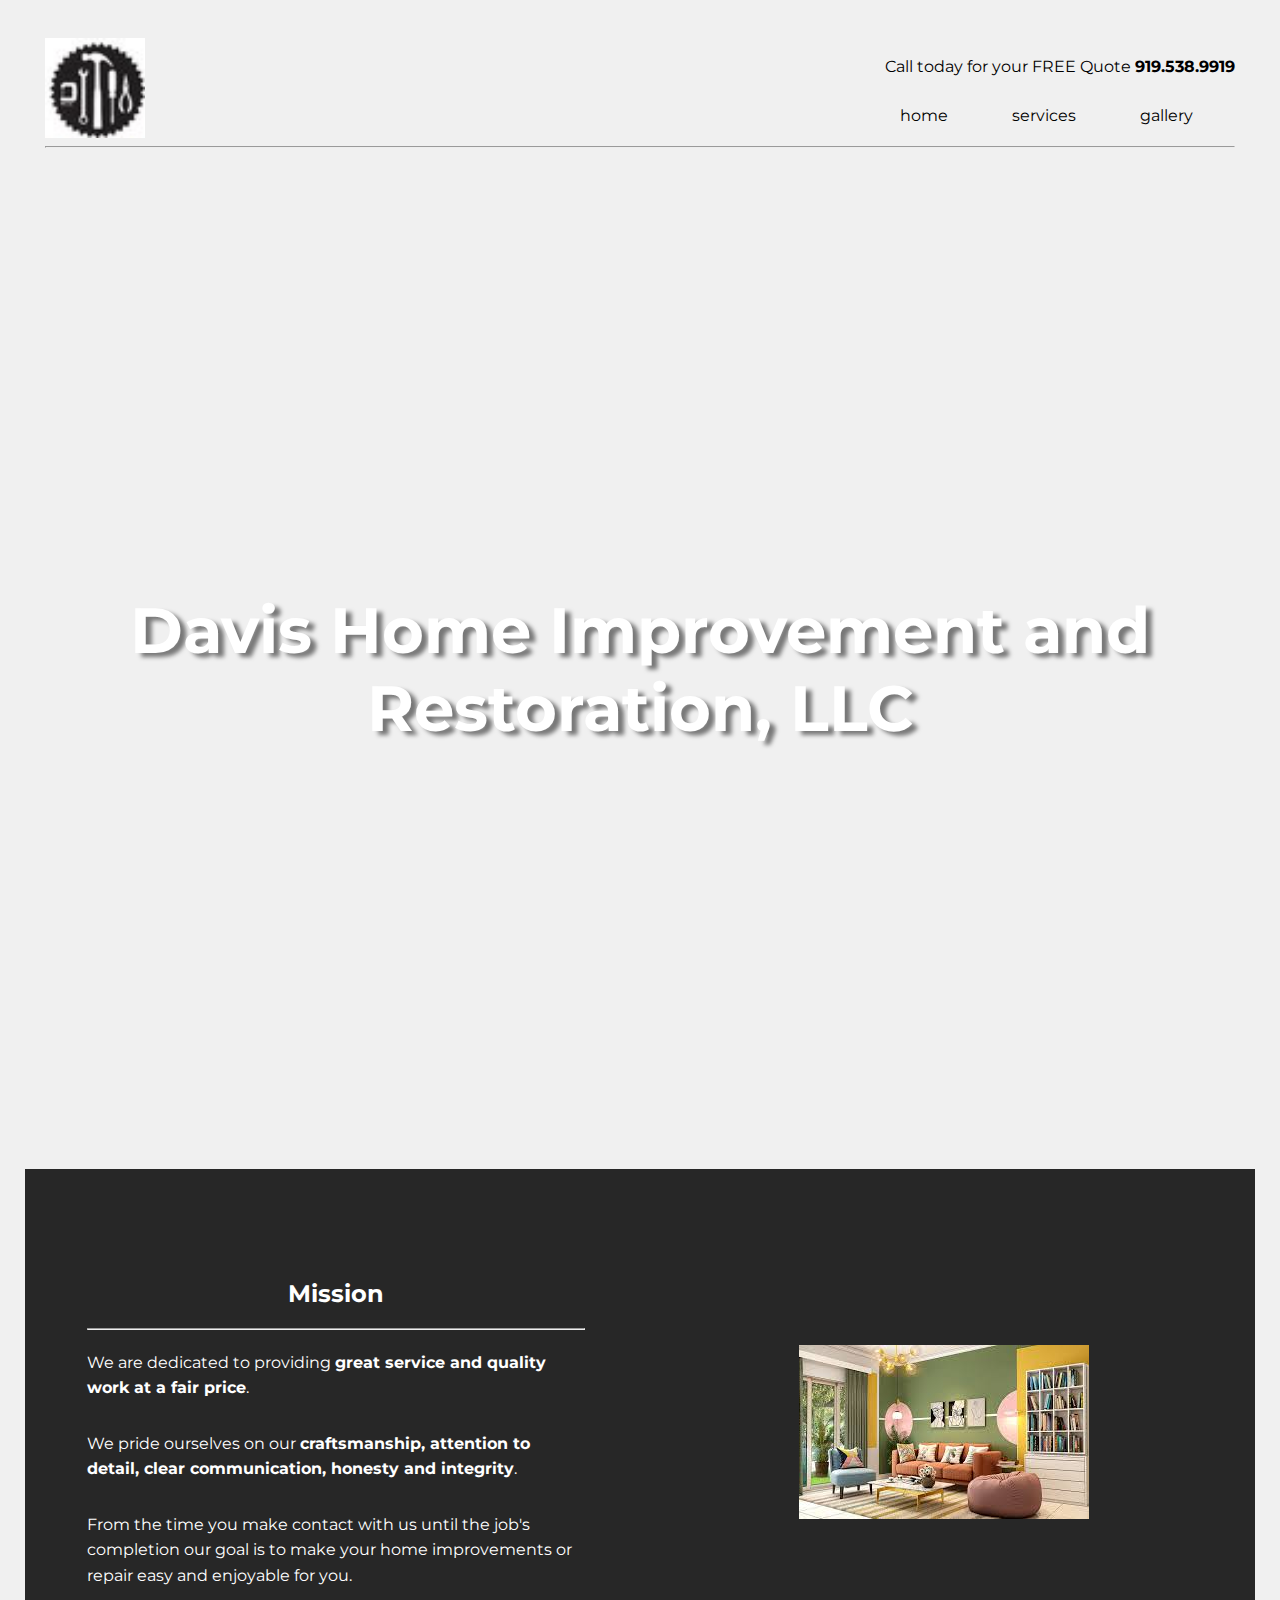
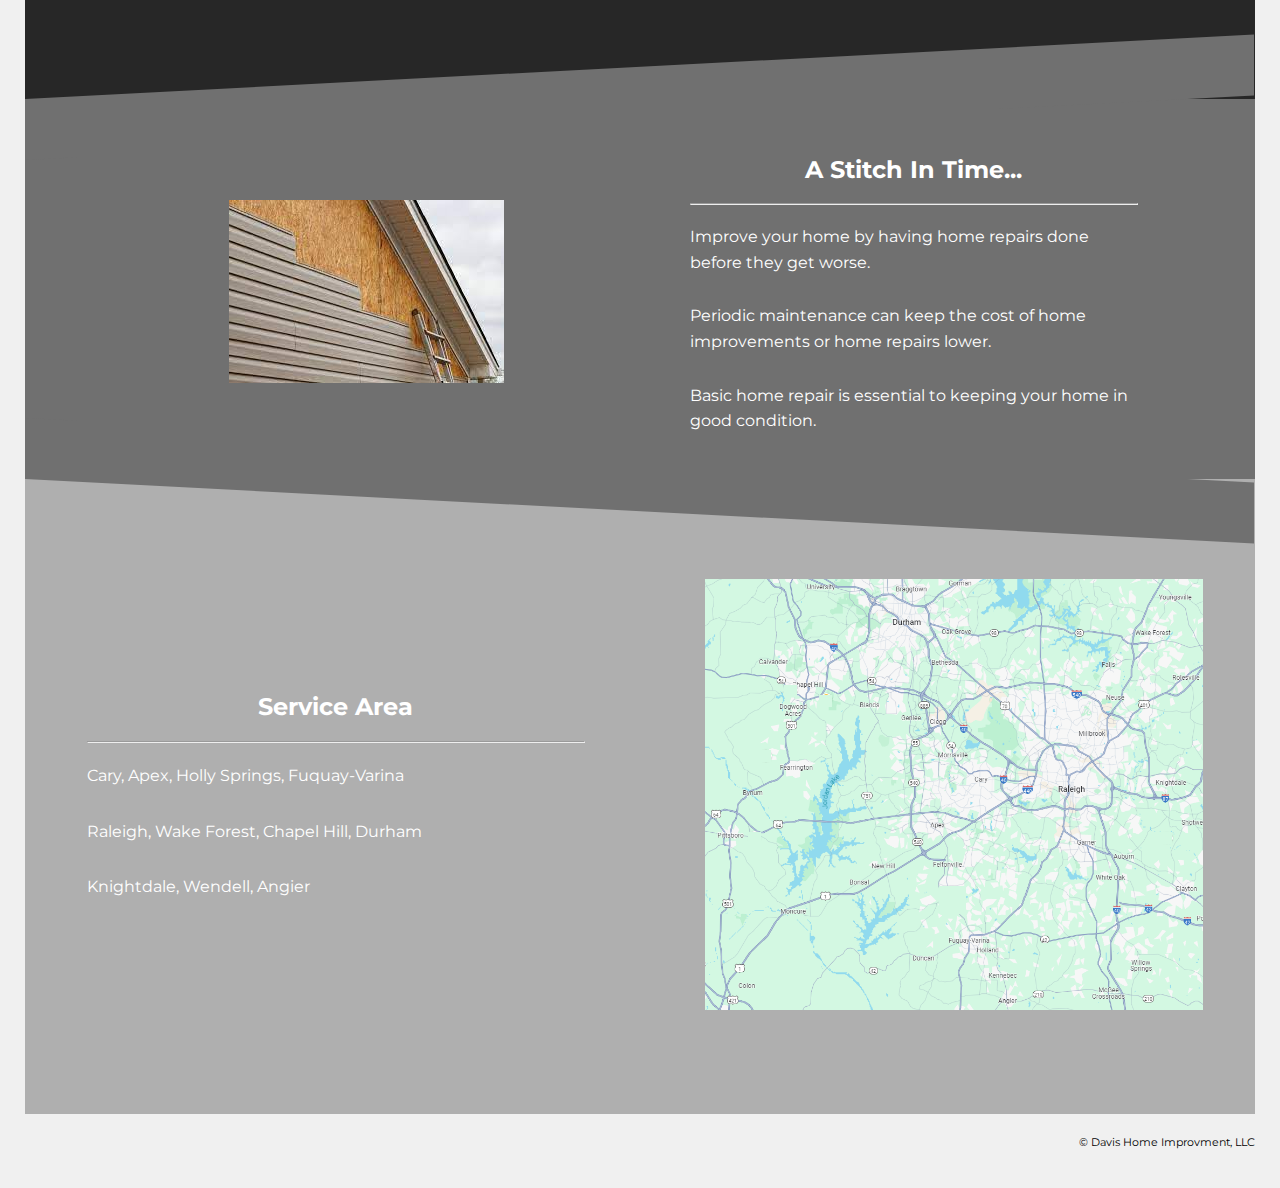
==== index.html @ 8550ffd0 "Add files via upload" ====
<!DOCTYPE html>
<html lang="en">

<head>
  <meta charset="UTF-8">
  <meta name="viewport" content="width=device-width, initial-scale=1">
  <meta http-equiv="X-UA-Compatible" content="ie-edge">
  <title>Davis Home Improvement</title>
  <link rel="stylesheet" href="css/main.css">
  <link rel="stylesheet" href="css/index.css">
</head>

<body>
  <!-- Wrapper -->
  <div id="wrapper">

    <!-- Header -->
    <section class="header-container">
      <header id="header">
        <img src="img/logo.png" alt="DavisHomeImprovement Logo" class="logo">
        <div class="header-nav-container">
          <p>Call today for your FREE Quote  <strong>919.538.9919</strong></p>
          <nav class="hamburger-menu">
            <div class="hamburger-icon">
              <div class="bar"></div>
              <div class="bar"></div>
              <div class="bar"></div>
            </div>
            <ul class="hamburger-menu-items">
              <li><a href="./">home</a></li>
              <li><a href="html/services.html">services</a></li>
              <li><a href="html/gallery.html">gallery</a></li>
            </ul>
          </nav>
          <nav class="site-menu">
            <ul class="site-menu-items">
              <li><a href="./">home</a></li>
              <li><a href="html/services.html">services</a></li>
              <li><a href="html/gallery.html">gallery</a></li>
            </ul>
          </nav>
        </div>
      </header>
      <hr>
    </section>

    <!-- Content -->
    <article id="home">
      <div class="header-wrapper">
        <div class="parallax">
          <header class="header">
            <h1>Davis Home Improvement and Restoration, LLC</h1>
          </header>
        </div>
      </div>

      <!-- Sales and Service -->
      <section class="content-wrapper">
        <div class="mission-container">
          <div class="content-left">
            <ul>
              <li>
                <img src="img/home/mission.jpg" alt="Paint_house.jpg">
              </li>
              <li>
                <h2>Mission</h2>
                <hr>
                <p>We are dedicated to providing <strong>great service and quality work at a fair price</strong>.</p>
                <p>We pride ourselves on our <strong>craftsmanship, attention to detail, clear communication, honesty and integrity</strong>.</p>
                <p>From the time you make contact with us until the job's completion our goal is to make your home improvements or repair easy and enjoyable for you.</p>
              </li>
            </ul>
          </div>
        </div>
        <div class="repair-container">
          <div class="content-right">
            <ul>
              <li>
                <img src="img/home/siding.jpg" alt="siding2.jpg">
              </li>
              <li>
                <h2>A Stitch In Time...</h2>
                <hr>
                <p>Improve your home by having home repairs done before they get worse.</p>
                <p>Periodic maintenance can keep the cost of home improvements or home repairs lower.</p>
                <p>Basic home repair is essential to keeping your home in good condition.</p>
              </li>   
            </ul>
          </div>
        </div>
        <div class="coverage-container">
          <div class="content-left">
            <ul>
              <li>
                <img src="img/home/coverage_map.png" alt="map.png">
              </li>
              <li>
                <h2>Service Area</h2>
                <hr>
                <p>Cary, Apex, Holly Springs, Fuquay-Varina</p>
                <p>Raleigh, Wake Forest, Chapel Hill, Durham</p>
                <p>Knightdale, Wendell, Angier</p>
              </li>
            </ul>
          </div>
        </div>
      </section>
    </article>

    <!-- Footer -->
    <footer id="footer">
      <p class="copyright">&copy; Davis Home Improvment, LLC</p>
    </footer>

  </div>

  <!-- Scripts -->
  <script src="js/scripts.js"></script>
</body>
</html>
---- css/main.css ----
@import url('https://fonts.googleapis.com/css?family=Montserrat:400,600');

/* ##################################################
   ------------ General styles ------------
   Strctured for mobile screens first with larger 
   screens handled via media queries at the end
   ################################################## */



   
/* ------------ General styles ------------ */

body, html {
    margin: 0;
    max-width: 1400px;
    padding: 1%;
    font-family: 'Montserrat', sans-serif;
    background-color: rgb(240, 240, 240);
}

p, blockquote {
  font-size: 1em;    /* 1em = 16px = browser default */
  line-height: 1.6em;
}




/* ------------ Header/banner styles ------------ */

.header-container {
  text-align: right;
  padding: .8em 1.2em;                /* Applies to top+bottom, left+right */
}

header {
  display: flex;                      /* Structure elements into columns */
  justify-content: space-between;
}

.logo {
  width: 100px;                       /* em=relative, px=absolute units */
}

/* container position=relative, both element position=absolute to stack them */
.header-nav-container nav {
    position: relative;
}

/* Hamburger icon style */
.hamburger-icon {
  display: block;
  width: 30px;
  height: 30px;
  position: absolute;
  top: 0;
  right: 0;
  cursor: pointer;
}

.bar {
  display: block;
  width: 100%;
  height: 3px;
  background-color: #000;
  margin: 5px 0;
}

/* Hamburger menu style */
.hamburger-menu {
  display: block;
  position: absolute;
  top: 0;
  right: 0;
  padding: 10px;
  z-index: 1000;
}

.hamburger-menu-items {
  display: none;
  list-style: none;
  padding: 0;
  margin: 0;
  position: fixed;
  width: 60%;
  top: 0;
  right: 0;
  text-align: left;
  background: rgb(62, 69, 73);
  height: 30%;
  padding-top: 3em;
}

.hamburger-menu-items li a {
  color: white;
  text-decoration: none;
  display: block;
  width: 100%;
  padding: 1em 2em;
}

.hamburger-menu-items li:hover {
  background-color: rgb(85, 94, 100);
}

/* Hamburger menu slide-in animation */
.show-menu {
  display: block !important;
}

.slide-in {
  animation: slideIn 0.3s forwards;
}

@keyframes slideIn {
  from { transform: translateX(100%); }
  to { transform: translateX(0); }
}


/* Horizontal site menu style */
.site-menu {
  position: absolute;
  top: 0;
  right: 0;
  padding: 10px;
  z-index: 999;
}

.site-menu-items {
  display: none;
  list-style: none;
  padding: 0;
  margin: 0;
  position: fixed;
  width: auto;
  top: 0;
  right: 0;
  text-align: left;
  background: none;
  height: 100%;
  z-index: 7;
  padding-top: 0;
}

.site-menu-items li a {
  color: black;
  text-decoration: none;
  background-color: inherit;
  text-align: right;
  padding: 1em 2em;
}

.site-menu-items li a:hover {
  background-color: rgb(85, 94, 100);
}




/* ------------ Footer styles ------------ */

#footer {
  margin-top: 20px;
  text-align: right;
  font-size: .7em;
}




/* ------------ Styles for Larger Screens ------------ */

@media only screen and (min-width: 768px) {

  /* Header -- Change to site navigation menu */
  .hamburger-menu {
    display: none;
  }

  .site-menu-items {
    display: flex;
    position: inherit;
  }
}
---- css/index.css ----
@import url('https://fonts.googleapis.com/css?family=Montserrat:400,600');

/* ##################################################
   ------------ Home page styles ------------
   Strctured for mobile screens first with larger 
   screens handled via media queries at the end
   ################################################## */




/* Create an image with parallax scrolling effect */
.parallax {
  background-image: url('../img/home/parallax.jpg');
  height: 1000px;    /* Set fixed height for the parallax section */
  width: 100%;
  background-attachment: fixed;
  background-position: center;
  background-repeat: no-repeat;
  background-size: cover;
  position: relative;   /* Enable absolute positioning of children */
  display: flex;
  align-items: center;
  justify-content: center;
  overflow: hidden;
}

.header {
  color: white;
  font-size: 2em;
  text-shadow: 6px 4px 4px rgb(0, 0, 0, 0.5);
  text-align: center;
  padding: 20px;
}




/* Create zig-zag container effect: much harder than it looks */
.content-wrapper {
  overflow: hidden;
}

.mission-container {
  width: 100%;
  background: #272727;
  padding: 4em 0 4em;
}

.repair-container {
  width: 100%;
  background: #707070;
  position: relative;
  padding-top: 10px;
  box-sizing: border-box;
  z-index: 1;
}

.repair-container::before {
  content: '';
  position: absolute;
  top: 0;
  left: 0;
  width: 100%;
  height: 16%; /* Adjust this to control the height of the skewed part */
  background: inherit;
  transform: skewY(-3deg); /* Adjust this value to control the angle of the skew */
  transform-origin: 0% 0%;
  z-index: -1;
}

.repair-container::after {
  content: '';
  position: absolute;
  bottom: 0;
  left: 0;
  width: 100%;
  height: 16%; /* Adjust this to control the height of the skewed part */
  background: inherit;
  transform: skewY(3deg); /* Adjust this value to control the angle of the skew */
  transform-origin: 0% 0%;
  z-index: -1;
  overflow: hidden;
}

.coverage-container {
  width: 100%;
  background: #afafaf;
  padding: 4em 0 4em;
}

.content-left, 
.content-right {
  background-color: inherit;
  padding: 10px;
  display: flex;
  flex-direction: column;
  align-items: center;
  text-align: center;
  color: white;
  height: 100%;           /* Allow cards to expand based on content */
  max-width: 90%;
  margin: 0 auto;
}

.content-left ul,
.content-right ul {
  list-style: none;
  display: flex;
  flex-direction: column;
  align-items: center;
  padding: 0;
}

.content-left img,
.content-right img {
  max-width: 100%;
  max-height: 100%;
  width: auto;
  height: auto;
  height: auto;
  padding: 10px;
  object-fit: contain;
}

.content-left p,
.content-right p {
  padding: 2% 0;
  text-align: left;
  margin: 10px 0;
}

.content-left hr,
.content-right hr {
  color: #C4C4C4;
}




/* ------------ Styles for Larger Screens ------------ */

@media only screen and (min-width: 768px) {

  /* Show two cards per row */
  .content-left ul,
  .content-right ul {
    flex-direction: row;
    align-items: center;
    justify-content: space-between;
  }

  .content-left ul {
    flex-direction: row-reverse;
  }

  .content-left li,
  .content-right li {
    flex: 1;
    max-width: 45%;
  }
}
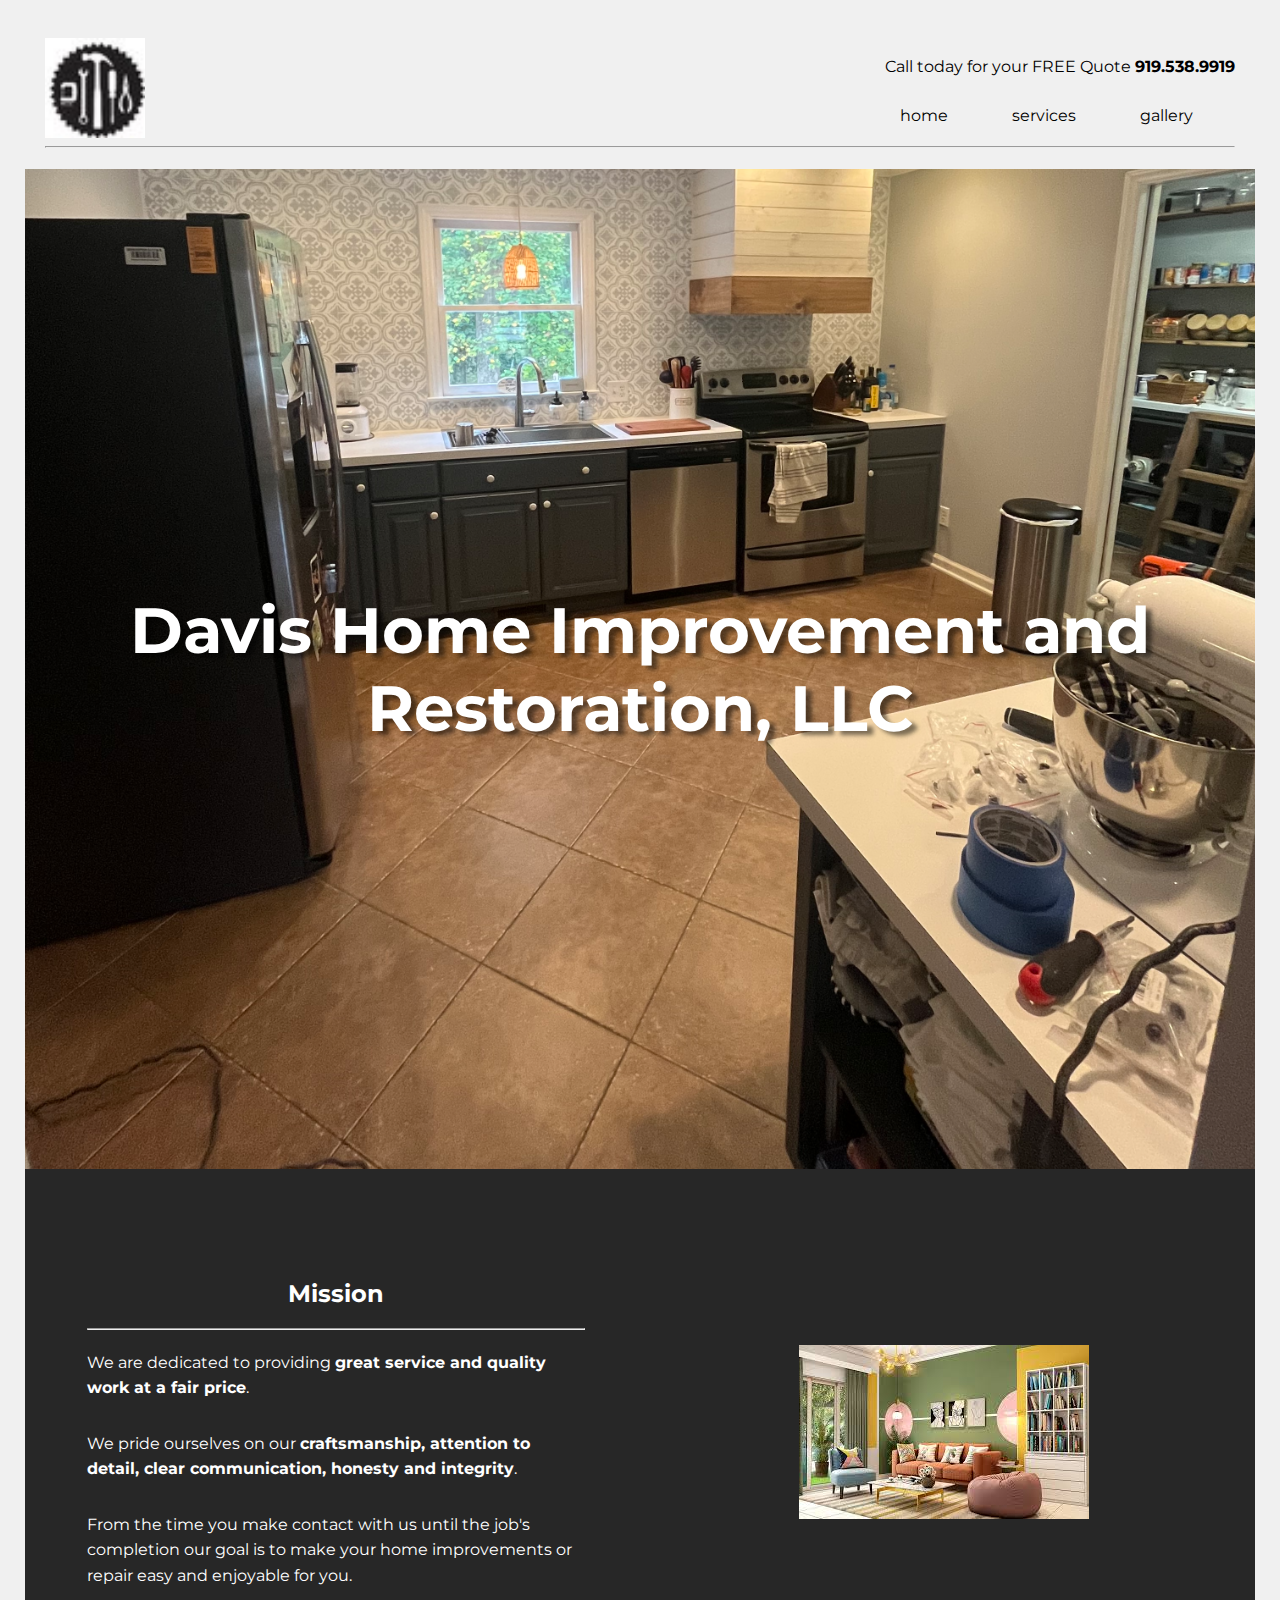
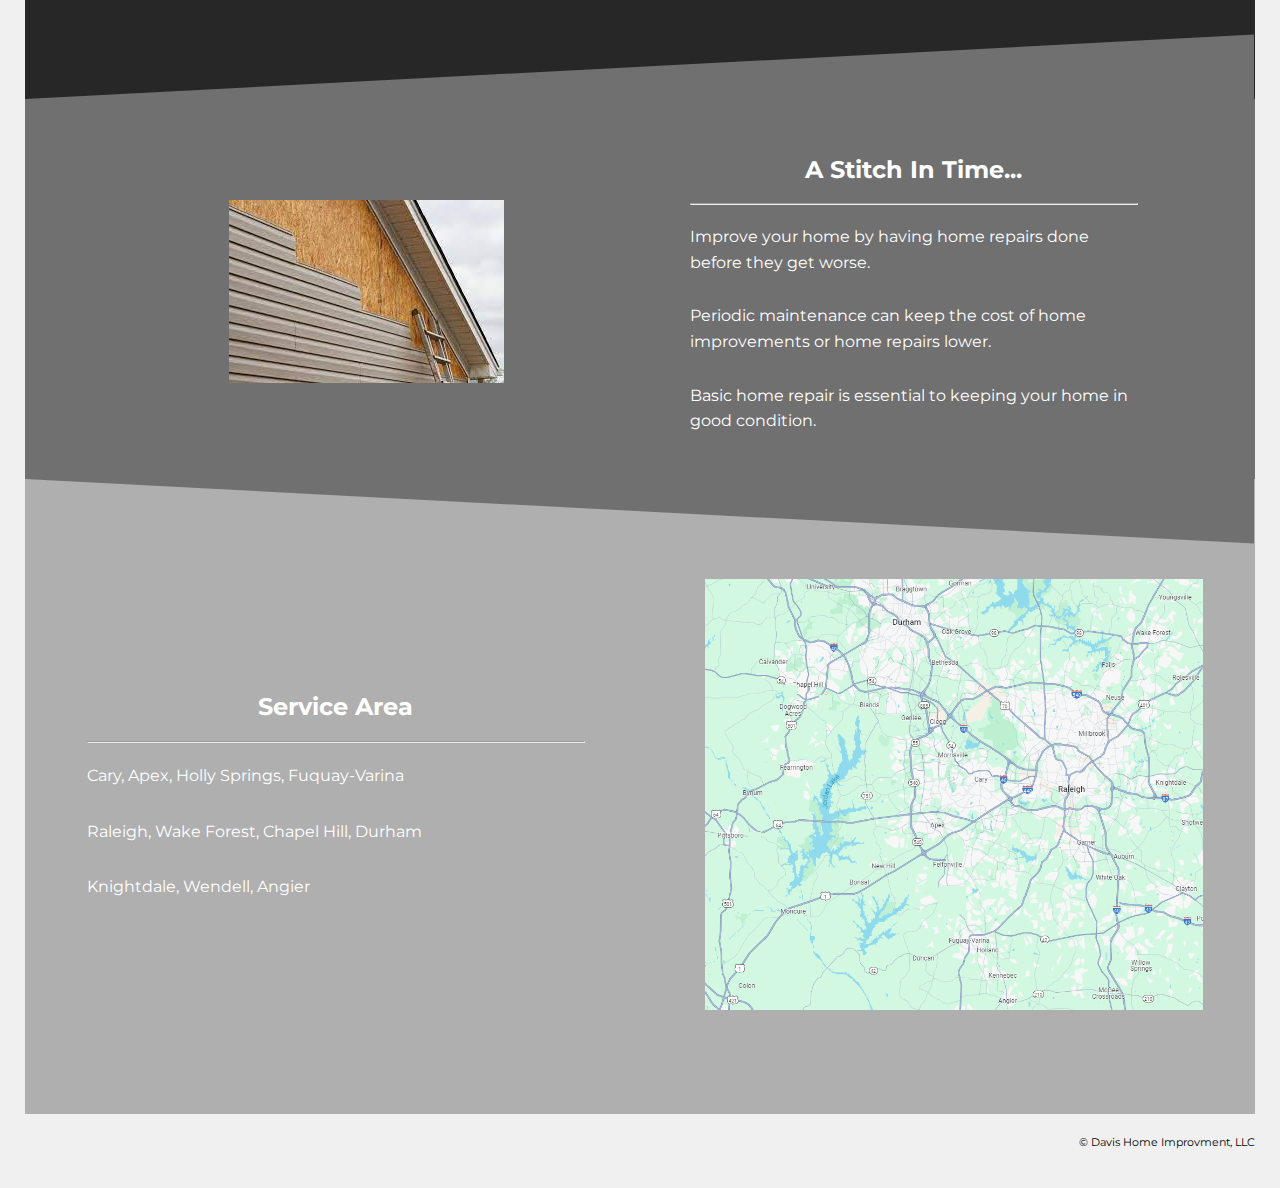
==== commit 25442ac0: "Add files via upload" ====
--- a/index.html
+++ b/index.html
@@ -17,7 +17,7 @@
     <!-- Header -->
     <section class="header-container">
       <header id="header">
-        <img src="img/logo.png" alt="DavisHomeImprovement Logo" class="logo">
+        <img src="img/logo.png" alt="logo.png" class="logo">
         <div class="header-nav-container">
           <p>Call today for your FREE Quote  <strong>919.538.9919</strong></p>
           <nav class="hamburger-menu">
@@ -60,7 +60,7 @@
           <div class="content-left">
             <ul>
               <li>
-                <img src="img/home/mission.jpg" alt="Paint_house.jpg">
+                <img src="img/home/mission.jpg" alt="mission.jpg">
               </li>
               <li>
                 <h2>Mission</h2>
@@ -76,7 +76,7 @@
           <div class="content-right">
             <ul>
               <li>
-                <img src="img/home/siding.jpg" alt="siding2.jpg">
+                <img src="img/home/siding.jpg" alt="siding.jpg">
               </li>
               <li>
                 <h2>A Stitch In Time...</h2>
--- a/css/index.css
+++ b/css/index.css
@@ -62,7 +62,7 @@
   top: 0;
   left: 0;
   width: 100%;
-  height: 16%; /* Adjust this to control the height of the skewed part */
+  height: 20%; /* Adjust this to control the height of the skewed part */
   background: inherit;
   transform: skewY(-3deg); /* Adjust this value to control the angle of the skew */
   transform-origin: 0% 0%;
@@ -75,7 +75,7 @@
   bottom: 0;
   left: 0;
   width: 100%;
-  height: 16%; /* Adjust this to control the height of the skewed part */
+  height: 20%; /* Adjust this to control the height of the skewed part */
   background: inherit;
   transform: skewY(3deg); /* Adjust this value to control the angle of the skew */
   transform-origin: 0% 0%;
